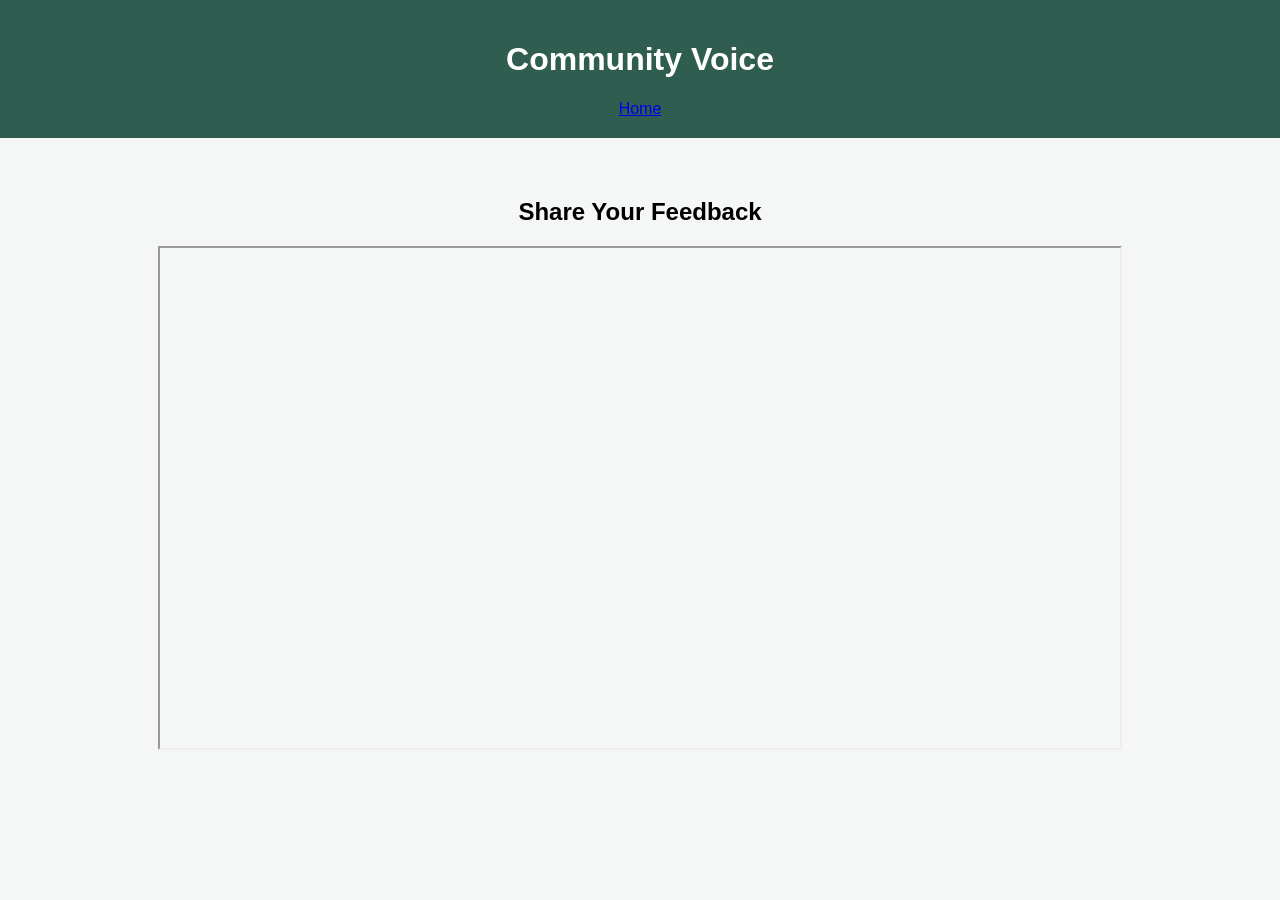
==== community.html @ 635e75b4 "Rename community.html.txt to community.html" ====
<!DOCTYPE html>
<html>
<head>
<meta charset="UTF-8">
<title>Community Voice</title>
<link rel="stylesheet" href="style.css">
</head>

<body>

<header>
<h1>Community Voice</h1>
<a href="index.html">Home</a>
</header>

<div class="section">
<h2>Share Your Feedback</h2>

<iframe 
src="https://docs.google.com/forms/d/e/你的表单ID/viewform?embedded=true"
width="80%" height="500">
</iframe>

</div>

</body>
</html>
---- style.css ----
body {
  font-family: Arial;
  margin: 0;
  background: #f4f7f5;
}

header {
  background: #2F5D50;
  color: white;
  padding: 20px;
  text-align: center;
}

nav a {
  margin: 10px;
  color: white;
  text-decoration: none;
}

.section {
  padding: 40px;
  text-align: center;
}

.card {
  background: white;
  padding: 20px;
  margin: 10px;
  display: inline-block;
  width: 200px;
  border-radius: 10px;
}

.button {
  background: #A7C4A0;
  padding: 10px;
  text-decoration: none;
  display: inline-block;
}
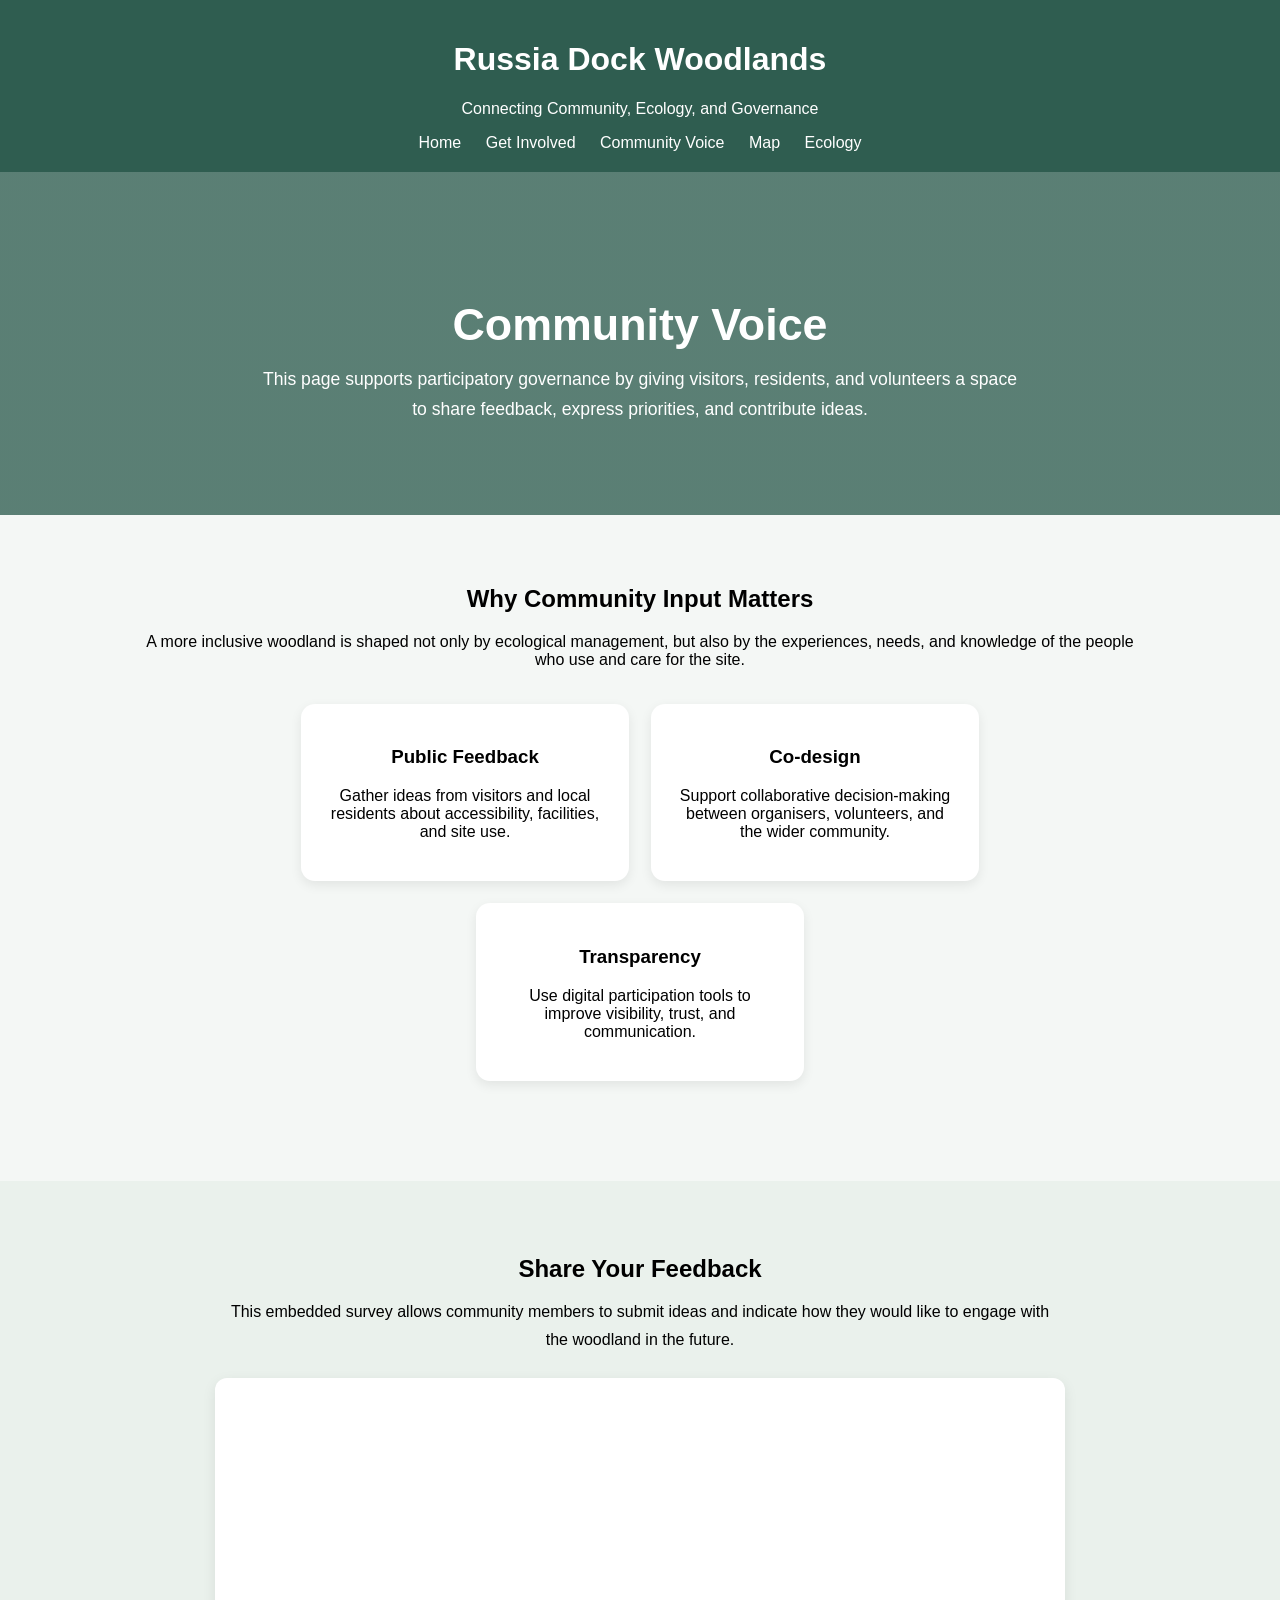
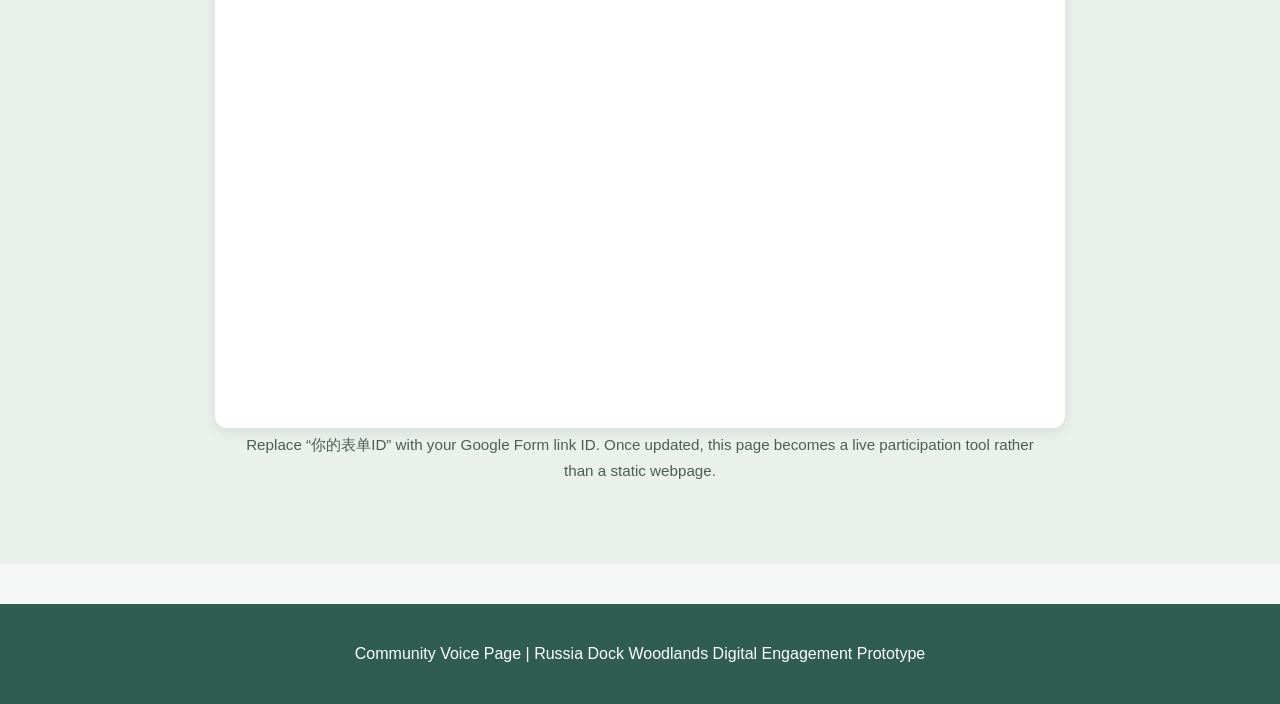
==== commit c8cdddd3: "Revamp community.html for improved design and feedback Updated the community page to enhance user en" ====
--- a/community.html
+++ b/community.html
@@ -1,27 +1,180 @@
 <!DOCTYPE html>
-<html>
+<html lang="en">
 <head>
-<meta charset="UTF-8">
-<title>Community Voice</title>
-<link rel="stylesheet" href="style.css">
+  <meta charset="UTF-8">
+  <meta name="viewport" content="width=device-width, initial-scale=1.0">
+  <title>Community Voice | Russia Dock Woodlands</title>
+  <link rel="stylesheet" href="style.css">
+  <style>
+    .page-hero {
+      background: linear-gradient(rgba(47,93,80,0.78), rgba(47,93,80,0.78)),
+        url('https://images.unsplash.com/photo-1517457373958-b7bdd4587205?auto=format&fit=crop&w=1400&q=80') center/cover no-repeat;
+      color: white;
+      text-align: center;
+      padding: 90px 20px;
+    }
+
+    .page-hero h1 {
+      font-size: 2.8rem;
+      margin-bottom: 15px;
+    }
+
+    .page-hero p {
+      max-width: 760px;
+      margin: 0 auto;
+      line-height: 1.7;
+      font-size: 1.1rem;
+    }
+
+    .content-wrap {
+      max-width: 1000px;
+      margin: 0 auto;
+      padding: 50px 20px;
+      text-align: center;
+    }
+
+    .info-boxes {
+      display: flex;
+      flex-wrap: wrap;
+      justify-content: center;
+      gap: 22px;
+      margin: 35px 0 20px;
+    }
+
+    .info-box {
+      background: white;
+      width: 280px;
+      padding: 24px;
+      border-radius: 14px;
+      box-shadow: 0 4px 12px rgba(0,0,0,0.08);
+    }
+
+    .form-section {
+      background: #eaf1ec;
+      padding: 55px 20px;
+      text-align: center;
+      margin-top: 30px;
+    }
+
+    .form-section h2 {
+      margin-bottom: 15px;
+    }
+
+    .form-section p {
+      max-width: 820px;
+      margin: 0 auto 25px;
+      line-height: 1.7;
+    }
+
+    iframe {
+      width: 85%;
+      max-width: 850px;
+      height: 650px;
+      border: none;
+      background: white;
+      border-radius: 12px;
+      box-shadow: 0 4px 14px rgba(0,0,0,0.08);
+    }
+
+    .note {
+      max-width: 820px;
+      margin: 25px auto 0;
+      font-size: 0.95rem;
+      color: #4b5d58;
+      line-height: 1.6;
+    }
+
+    footer {
+      background: #2F5D50;
+      color: white;
+      text-align: center;
+      padding: 25px 20px;
+      margin-top: 40px;
+    }
+
+    @media (max-width: 768px) {
+      .page-hero h1 {
+        font-size: 2.1rem;
+      }
+
+      iframe {
+        width: 95%;
+        height: 620px;
+      }
+
+      .info-box {
+        width: 90%;
+      }
+    }
+  </style>
 </head>
-
 <body>
 
-<header>
-<h1>Community Voice</h1>
-<a href="index.html">Home</a>
-</header>
+  <header>
+    <h1>Russia Dock Woodlands</h1>
+    <p>Connecting Community, Ecology, and Governance</p>
+    <nav>
+      <a href="index.html">Home</a>
+      <a href="involved.html">Get Involved</a>
+      <a href="community.html">Community Voice</a>
+      <a href="map.html">Map</a>
+      <a href="ecology.html">Ecology</a>
+    </nav>
+  </header>
 
-<div class="section">
-<h2>Share Your Feedback</h2>
+  <section class="page-hero">
+    <h1>Community Voice</h1>
+    <p>
+      This page supports participatory governance by giving visitors, residents, and
+      volunteers a space to share feedback, express priorities, and contribute ideas.
+    </p>
+  </section>
 
-<iframe 
-src="https://docs.google.com/forms/d/e/你的表单ID/viewform?embedded=true"
-width="80%" height="500">
-</iframe>
+  <section class="content-wrap">
+    <h2>Why Community Input Matters</h2>
+    <p>
+      A more inclusive woodland is shaped not only by ecological management, but also by
+      the experiences, needs, and knowledge of the people who use and care for the site.
+    </p>
 
-</div>
+    <div class="info-boxes">
+      <div class="info-box">
+        <h3>Public Feedback</h3>
+        <p>Gather ideas from visitors and local residents about accessibility, facilities, and site use.</p>
+      </div>
+
+      <div class="info-box">
+        <h3>Co-design</h3>
+        <p>Support collaborative decision-making between organisers, volunteers, and the wider community.</p>
+      </div>
+
+      <div class="info-box">
+        <h3>Transparency</h3>
+        <p>Use digital participation tools to improve visibility, trust, and communication.</p>
+      </div>
+    </div>
+  </section>
+
+  <section class="form-section">
+    <h2>Share Your Feedback</h2>
+    <p>
+      This embedded survey allows community members to submit ideas and indicate how they
+      would like to engage with the woodland in the future.
+    </p>
+
+    <iframe src="https://docs.google.com/forms/d/e/你的表单ID/viewform?embedded=true">
+      Loading…
+    </iframe>
+
+    <p class="note">
+      Replace “你的表单ID” with your Google Form link ID. Once updated, this page becomes a live
+      participation tool rather than a static webpage.
+    </p>
+  </section>
+
+  <footer>
+    <p>Community Voice Page | Russia Dock Woodlands Digital Engagement Prototype</p>
+  </footer>
 
 </body>
 </html>
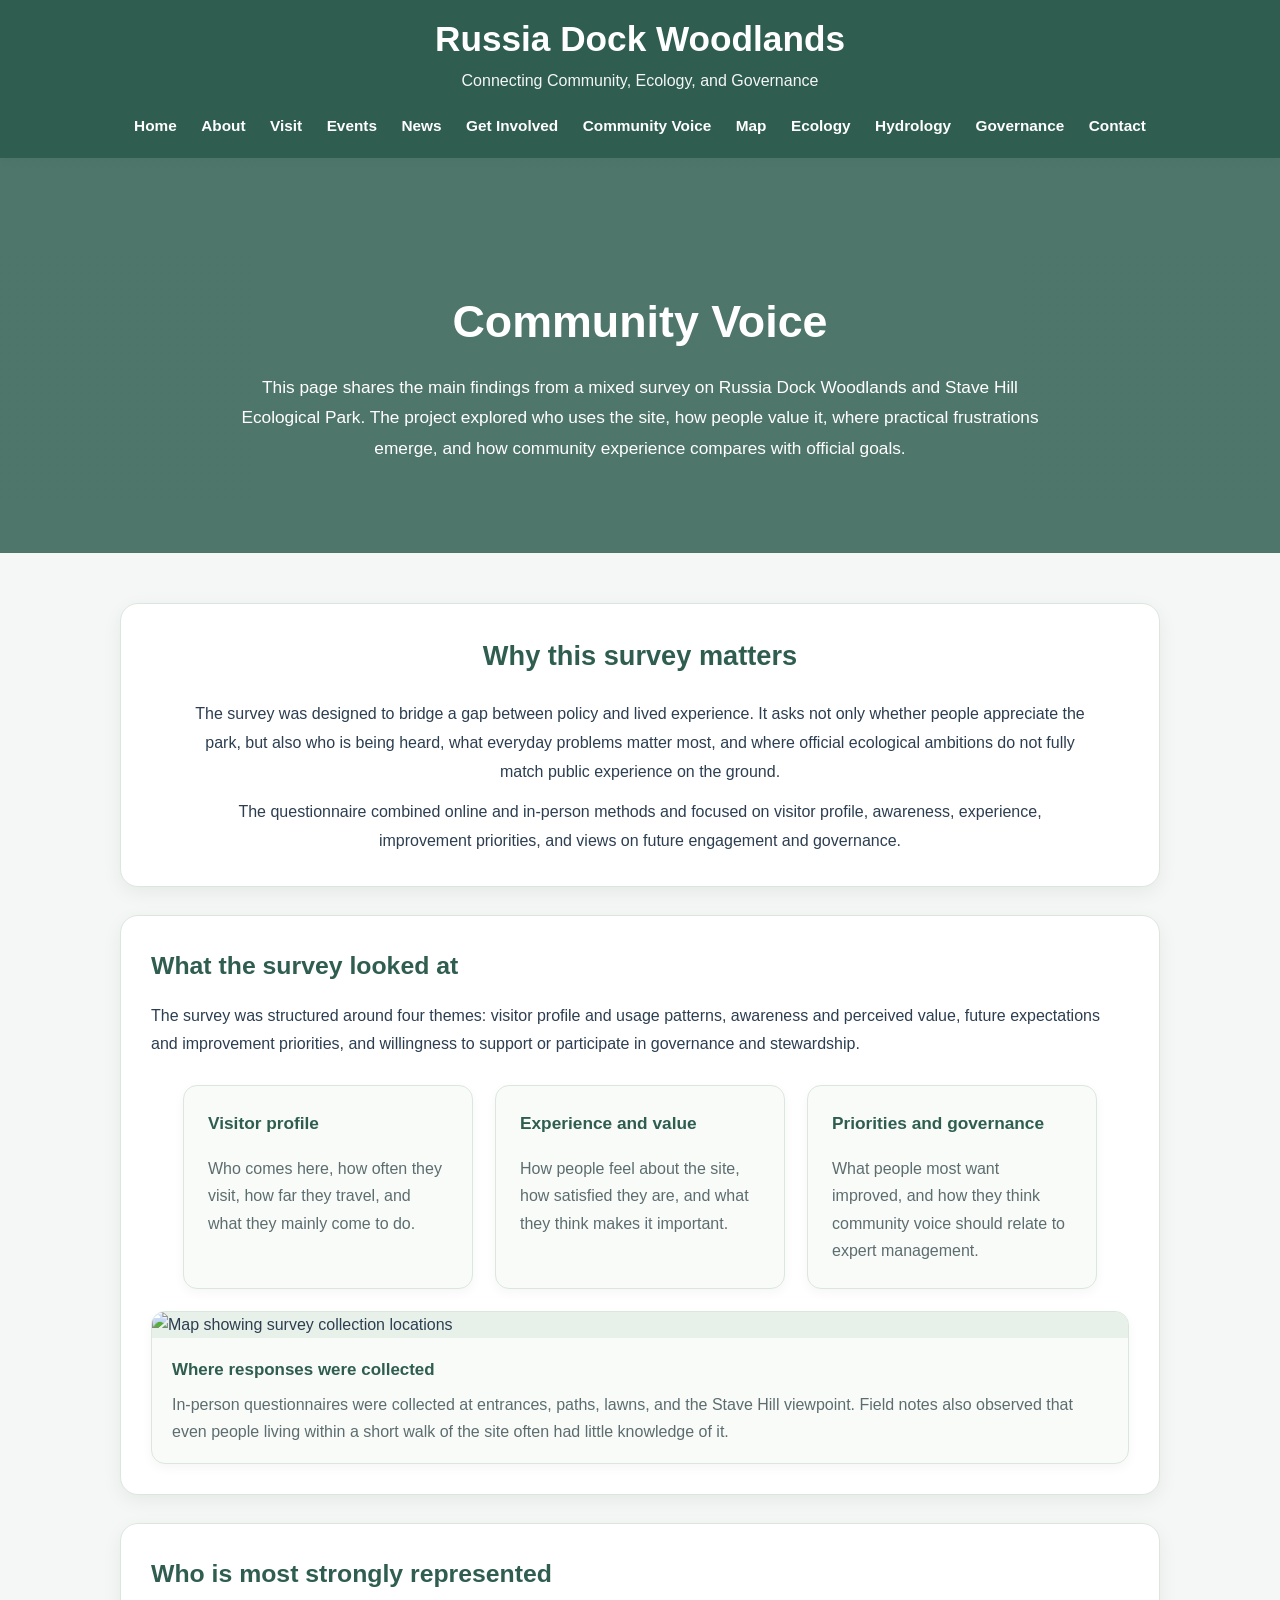
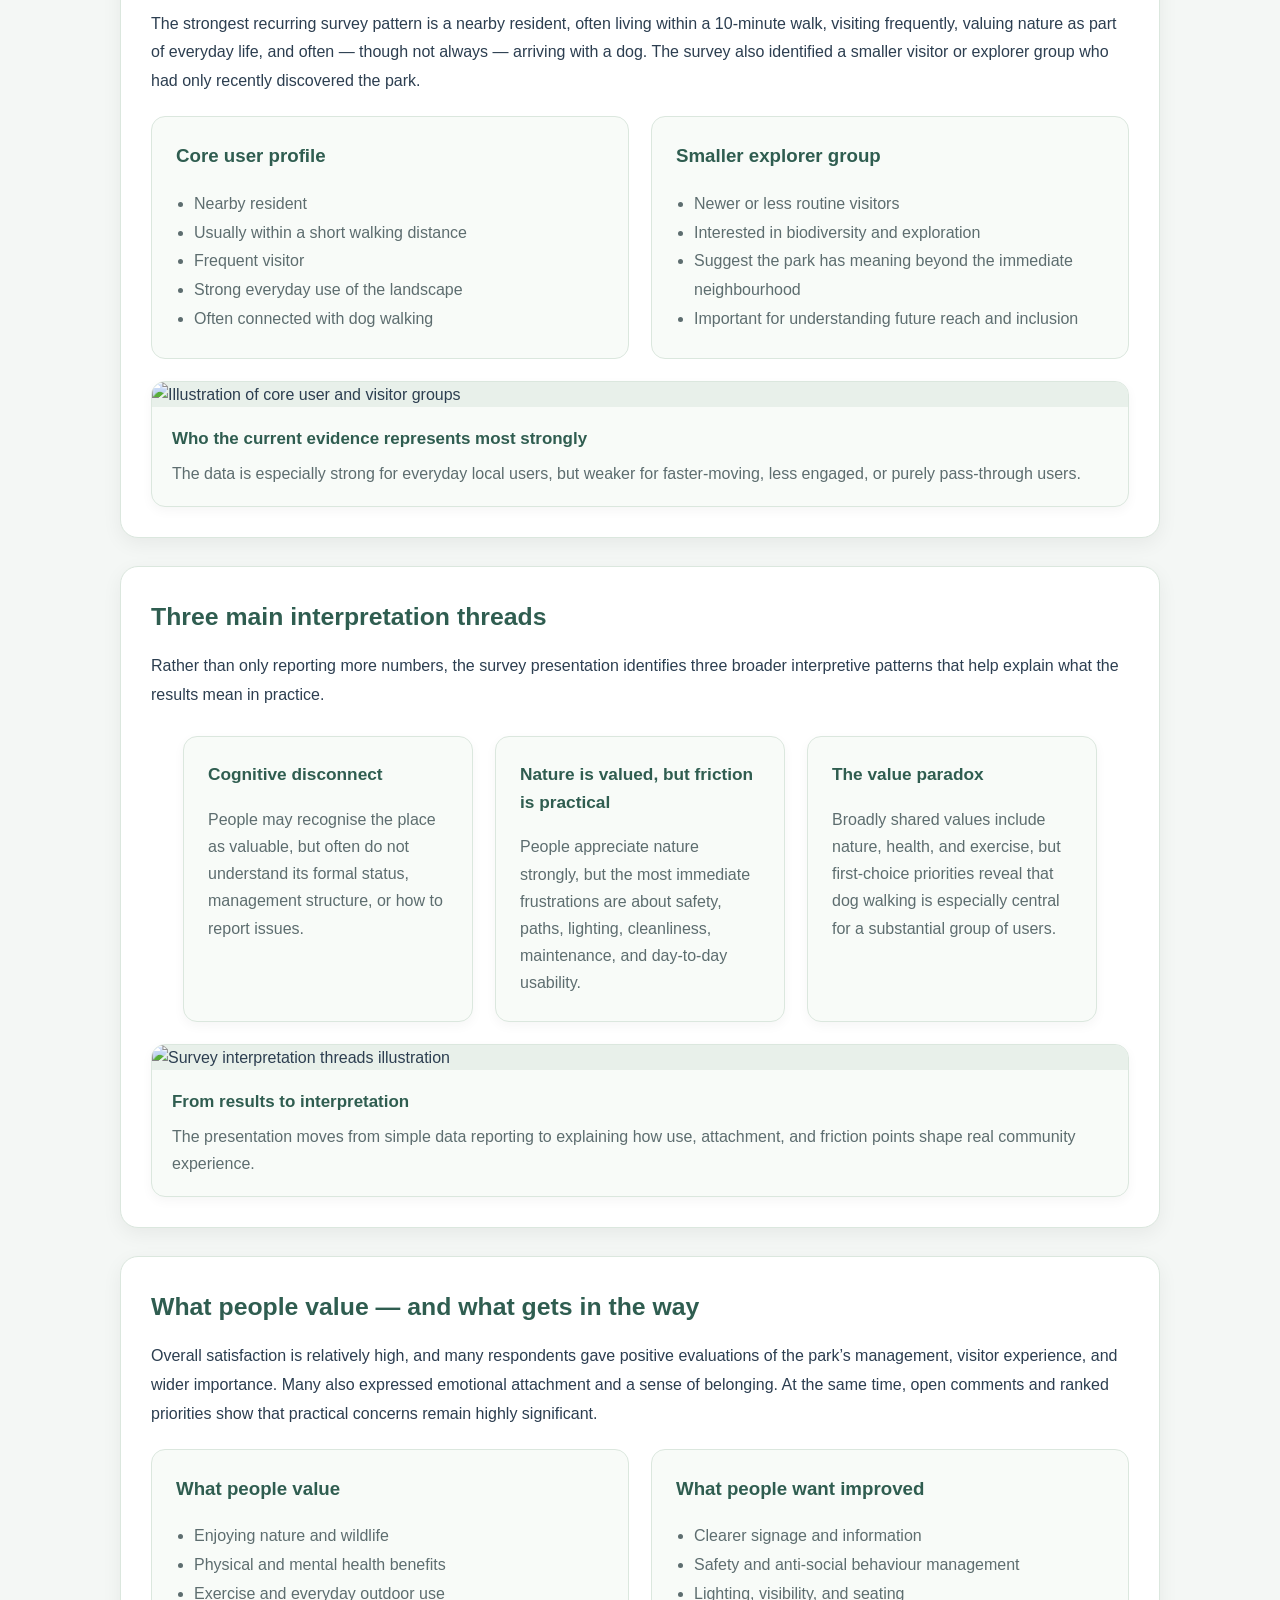
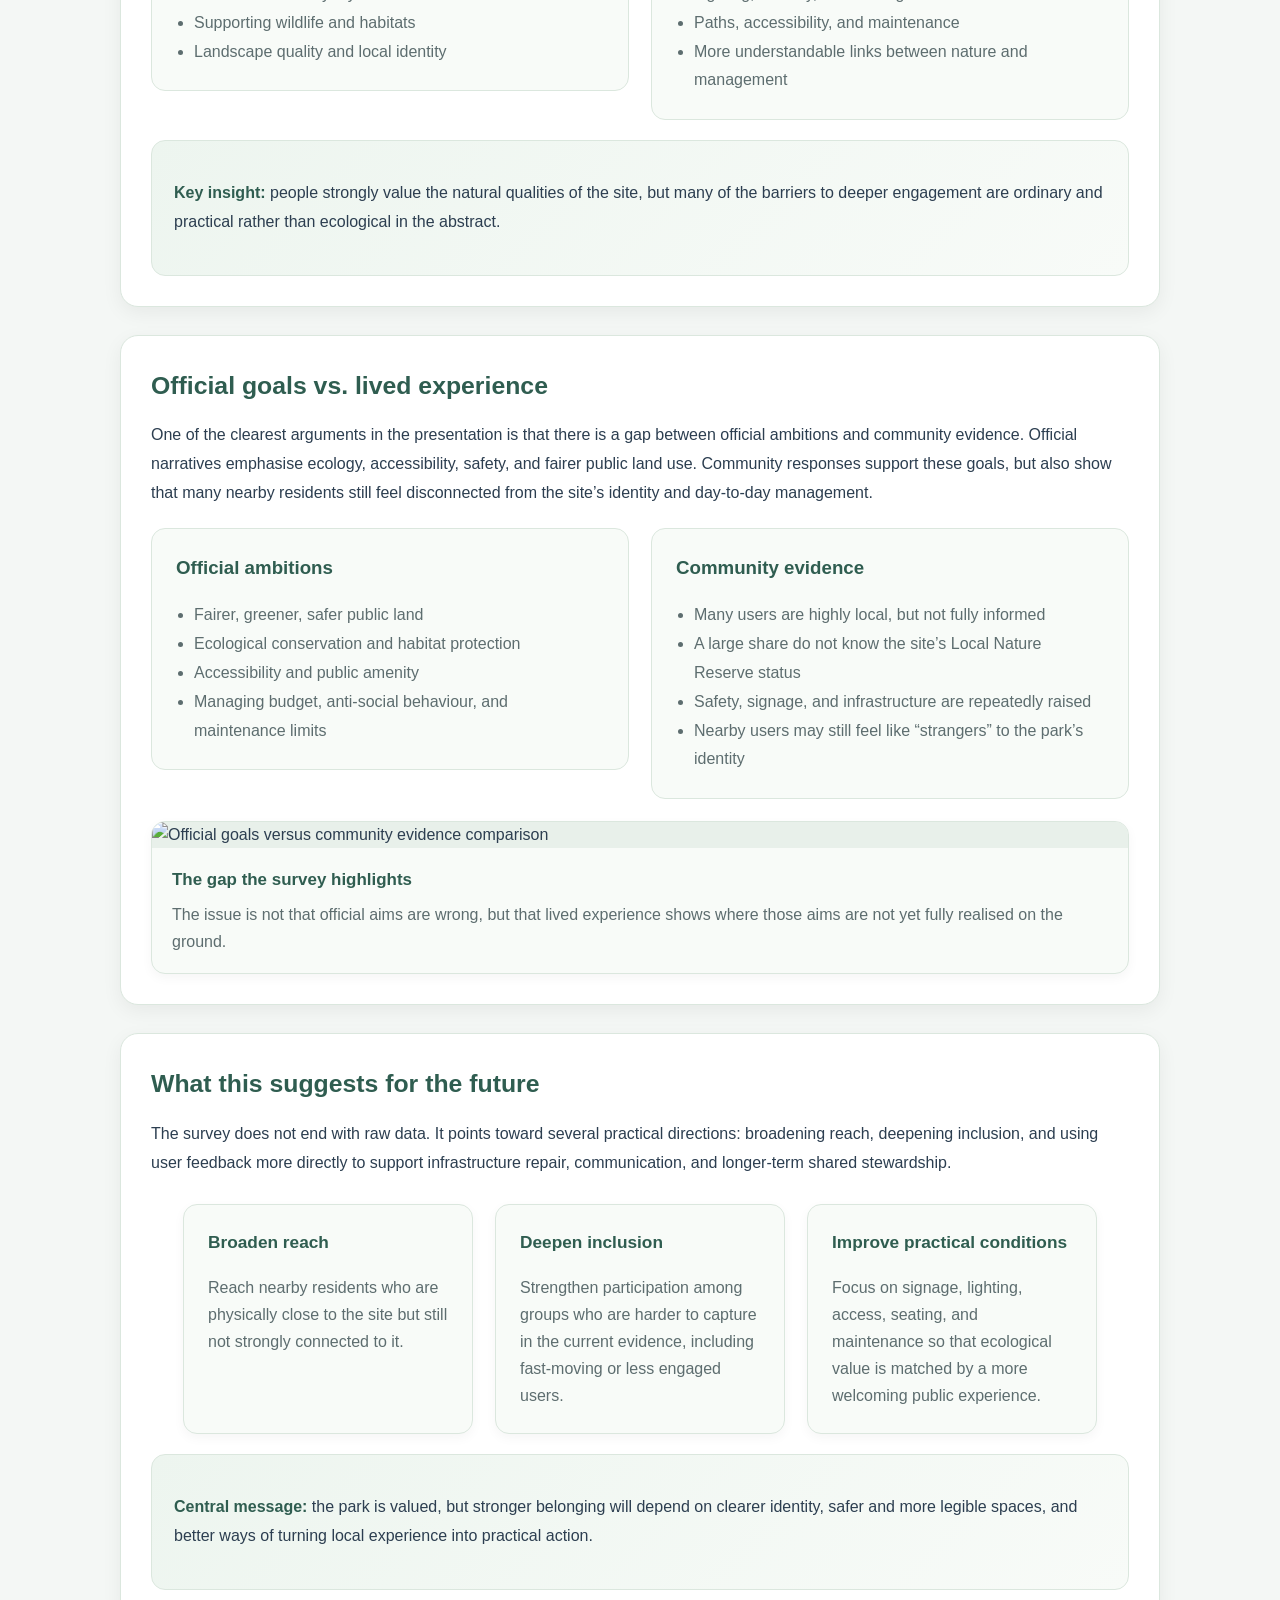
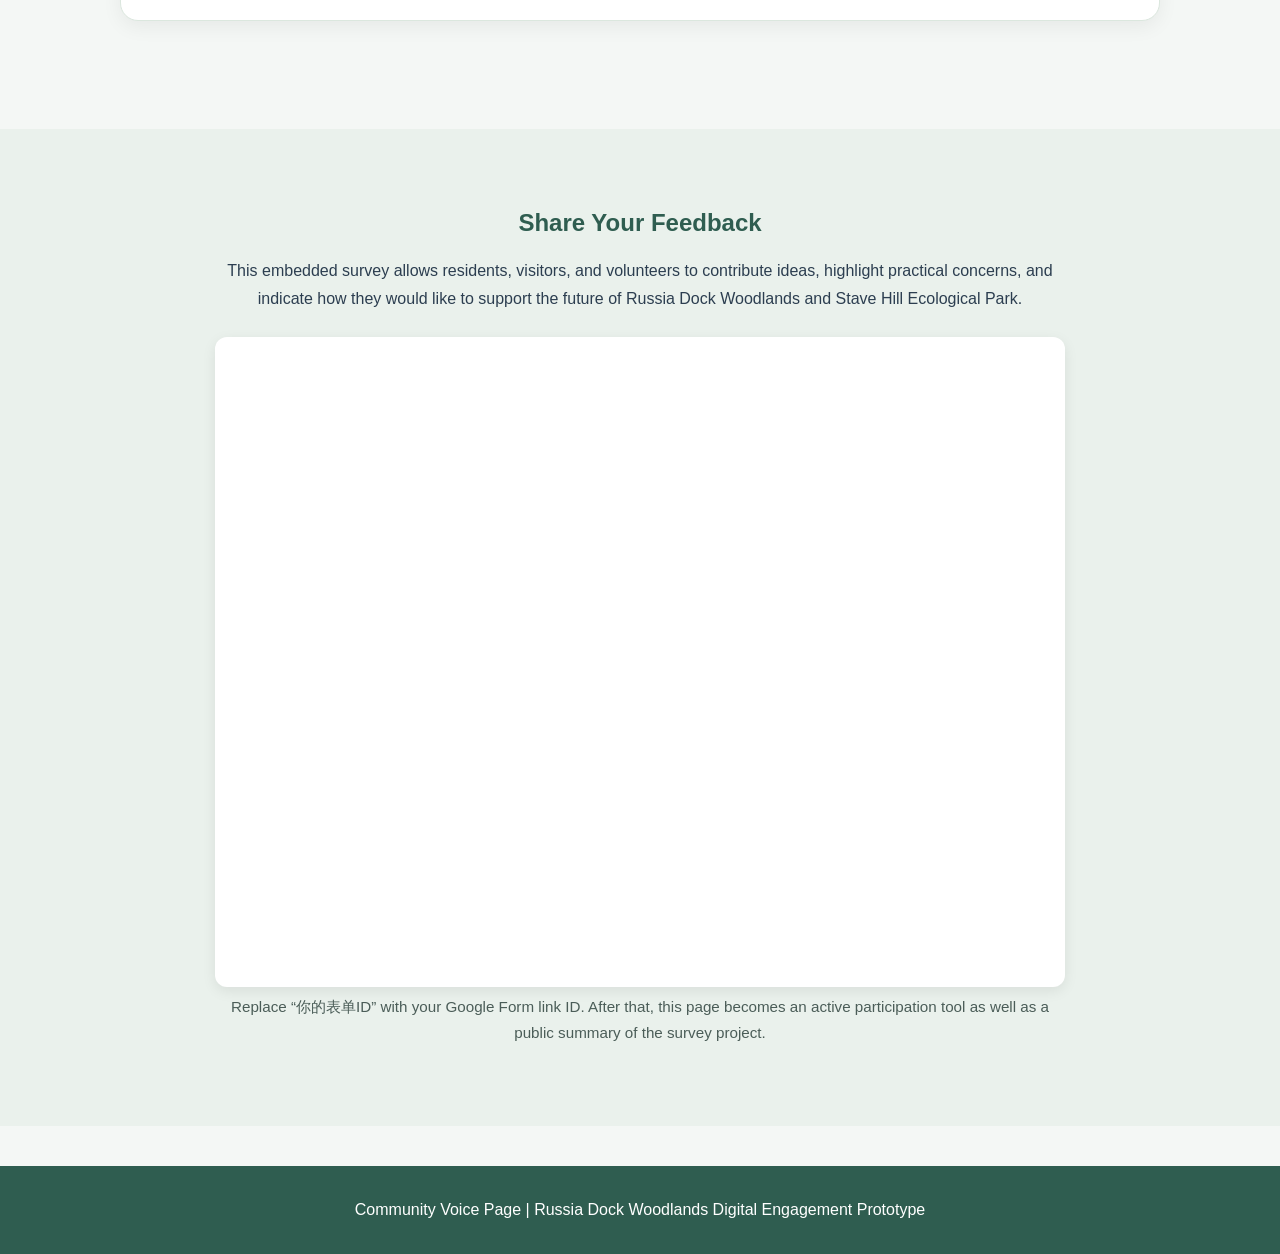
==== commit bcc8a566: "Update community.html" ====
--- a/community.html
+++ b/community.html
@@ -6,9 +6,30 @@
   <title>Community Voice | Russia Dock Woodlands</title>
   <link rel="stylesheet" href="style.css">
   <style>
+    :root {
+      --green-dark: #2F5D50;
+      --green-mid: #5f8a77;
+      --green-light: #A7C4A0;
+      --bg-soft: #F4F7F5;
+      --bg-panel: #ffffff;
+      --text-main: #2C3E50;
+      --text-soft: #5d6d6f;
+      --border-soft: #dbe7de;
+      --shadow-soft: 0 8px 24px rgba(0,0,0,0.06);
+      --radius-lg: 18px;
+      --radius-md: 12px;
+    }
+
+    body {
+      background: var(--bg-soft);
+      color: var(--text-main);
+      margin: 0;
+    }
+
     .page-hero {
-      background: linear-gradient(rgba(47,93,80,0.78), rgba(47,93,80,0.78)),
-        url('https://images.unsplash.com/photo-1517457373958-b7bdd4587205?auto=format&fit=crop&w=1400&q=80') center/cover no-repeat;
+      background:
+        linear-gradient(rgba(47,93,80,0.84), rgba(47,93,80,0.84)),
+        url("images/community/survey-hero.jpg") center/cover no-repeat;
       color: white;
       text-align: center;
       padding: 90px 20px;
@@ -20,17 +41,63 @@
     }
 
     .page-hero p {
-      max-width: 760px;
+      max-width: 820px;
       margin: 0 auto;
-      line-height: 1.7;
-      font-size: 1.1rem;
+      line-height: 1.75;
+      font-size: 1.08rem;
     }
 
     .content-wrap {
-      max-width: 1000px;
+      max-width: 1080px;
       margin: 0 auto;
       padding: 50px 20px;
+    }
+
+    .intro-box,
+    .section-panel {
+      background: white;
+      border-radius: 18px;
+      box-shadow: 0 6px 20px rgba(0,0,0,0.06);
+      border: 1px solid #dbe7de;
+    }
+
+    .intro-box {
+      padding: 30px;
+      margin-bottom: 28px;
       text-align: center;
+    }
+
+    .intro-box h2 {
+      margin-top: 0;
+      color: var(--green-dark);
+      font-size: 1.7rem;
+    }
+
+    .intro-box p {
+      max-width: 900px;
+      margin: 0 auto 12px;
+      line-height: 1.8;
+    }
+
+    .intro-box p:last-child {
+      margin-bottom: 0;
+    }
+
+    .section-panel {
+      padding: 30px;
+      margin-bottom: 28px;
+    }
+
+    .section-panel h2 {
+      margin-top: 0;
+      margin-bottom: 14px;
+      color: var(--green-dark);
+      font-size: 1.55rem;
+    }
+
+    .section-panel p {
+      line-height: 1.8;
+      color: var(--text-main);
     }
 
     .info-boxes {
@@ -38,15 +105,98 @@
       flex-wrap: wrap;
       justify-content: center;
       gap: 22px;
-      margin: 35px 0 20px;
+      margin: 26px 0 10px;
     }
 
     .info-box {
-      background: white;
-      width: 280px;
+      background: #f8fbf8;
+      width: 290px;
       padding: 24px;
       border-radius: 14px;
-      box-shadow: 0 4px 12px rgba(0,0,0,0.08);
+      border: 1px solid var(--border-soft);
+      box-shadow: 0 4px 12px rgba(0,0,0,0.04);
+    }
+
+    .info-box h3 {
+      margin-top: 0;
+      color: var(--green-dark);
+      font-size: 1.08rem;
+    }
+
+    .info-box p {
+      margin-bottom: 0;
+      color: var(--text-soft);
+      line-height: 1.7;
+    }
+
+    .two-column {
+      display: grid;
+      grid-template-columns: repeat(auto-fit, minmax(300px, 1fr));
+      gap: 22px;
+      margin-top: 20px;
+      align-items: start;
+    }
+
+    .text-card {
+      background: #f8fbf8;
+      border: 1px solid var(--border-soft);
+      border-radius: 14px;
+      padding: 24px;
+    }
+
+    .text-card h3 {
+      margin-top: 0;
+      color: var(--green-dark);
+    }
+
+    .text-card ul {
+      margin: 10px 0 0 18px;
+      padding: 0;
+      color: var(--text-soft);
+      line-height: 1.8;
+    }
+
+    .image-panel {
+      margin-top: 22px;
+      background: #f8fbf8;
+      border: 1px solid var(--border-soft);
+      border-radius: 14px;
+      overflow: hidden;
+      box-shadow: 0 4px 12px rgba(0,0,0,0.04);
+    }
+
+    .image-panel img {
+      width: 100%;
+      display: block;
+      background: #e8f0ea;
+    }
+
+    .image-caption {
+      padding: 18px 20px;
+    }
+
+    .image-caption h3 {
+      margin: 0 0 8px;
+      color: var(--green-dark);
+      font-size: 1.06rem;
+    }
+
+    .image-caption p {
+      margin: 0;
+      color: var(--text-soft);
+      line-height: 1.7;
+    }
+
+    .highlight-box {
+      background: linear-gradient(135deg, #edf5ef, #f8fbf8);
+      border: 1px solid var(--border-soft);
+      border-radius: 14px;
+      padding: 22px;
+      margin-top: 20px;
+    }
+
+    .highlight-box strong {
+      color: var(--green-dark);
     }
 
     .form-section {
@@ -58,10 +208,11 @@
 
     .form-section h2 {
       margin-bottom: 15px;
+      color: var(--green-dark);
     }
 
     .form-section p {
-      max-width: 820px;
+      max-width: 860px;
       margin: 0 auto 25px;
       line-height: 1.7;
     }
@@ -105,6 +256,15 @@
       .info-box {
         width: 90%;
       }
+
+      .content-wrap {
+        padding: 36px 16px;
+      }
+
+      .section-panel,
+      .intro-box {
+        padding: 22px 18px;
+      }
     }
   </style>
 </head>
@@ -115,51 +275,295 @@
     <p>Connecting Community, Ecology, and Governance</p>
     <nav>
       <a href="index.html">Home</a>
+      <a href="about.html">About</a>
+      <a href="visit.html">Visit</a>
+      <a href="events.html">Events</a>
+      <a href="news.html">News</a>
       <a href="involved.html">Get Involved</a>
       <a href="community.html">Community Voice</a>
       <a href="map.html">Map</a>
       <a href="ecology.html">Ecology</a>
+      <a href="hydrology.html">Hydrology</a>
+      <a href="governance.html">Governance</a>
+      <a href="contact.html">Contact</a>
     </nav>
   </header>
 
   <section class="page-hero">
     <h1>Community Voice</h1>
     <p>
-      This page supports participatory governance by giving visitors, residents, and
-      volunteers a space to share feedback, express priorities, and contribute ideas.
+      This page shares the main findings from a mixed survey on Russia Dock Woodlands and
+      Stave Hill Ecological Park. The project explored who uses the site, how people value it,
+      where practical frustrations emerge, and how community experience compares with official goals.
     </p>
   </section>
 
   <section class="content-wrap">
-    <h2>Why Community Input Matters</h2>
-    <p>
-      A more inclusive woodland is shaped not only by ecological management, but also by
-      the experiences, needs, and knowledge of the people who use and care for the site.
-    </p>
-
-    <div class="info-boxes">
-      <div class="info-box">
-        <h3>Public Feedback</h3>
-        <p>Gather ideas from visitors and local residents about accessibility, facilities, and site use.</p>
-      </div>
-
-      <div class="info-box">
-        <h3>Co-design</h3>
-        <p>Support collaborative decision-making between organisers, volunteers, and the wider community.</p>
-      </div>
-
-      <div class="info-box">
-        <h3>Transparency</h3>
-        <p>Use digital participation tools to improve visibility, trust, and communication.</p>
-      </div>
-    </div>
+
+    <section class="intro-box">
+      <h2>Why this survey matters</h2>
+      <p>
+        The survey was designed to bridge a gap between policy and lived experience. It asks not only
+        whether people appreciate the park, but also who is being heard, what everyday problems matter most,
+        and where official ecological ambitions do not fully match public experience on the ground.
+      </p>
+      <p>
+        The questionnaire combined online and in-person methods and focused on visitor profile, awareness,
+        experience, improvement priorities, and views on future engagement and governance.
+      </p>
+    </section>
+
+    <section class="section-panel">
+      <h2>What the survey looked at</h2>
+      <p>
+        The survey was structured around four themes: visitor profile and usage patterns, awareness and perceived value,
+        future expectations and improvement priorities, and willingness to support or participate in governance and stewardship.
+      </p>
+
+      <div class="info-boxes">
+        <div class="info-box">
+          <h3>Visitor profile</h3>
+          <p>Who comes here, how often they visit, how far they travel, and what they mainly come to do.</p>
+        </div>
+
+        <div class="info-box">
+          <h3>Experience and value</h3>
+          <p>How people feel about the site, how satisfied they are, and what they think makes it important.</p>
+        </div>
+
+        <div class="info-box">
+          <h3>Priorities and governance</h3>
+          <p>What people most want improved, and how they think community voice should relate to expert management.</p>
+        </div>
+      </div>
+
+      <div class="image-panel">
+        <img src="images/community/survey-map.jpg" alt="Map showing survey collection locations">
+        <div class="image-caption">
+          <h3>Where responses were collected</h3>
+          <p>
+            In-person questionnaires were collected at entrances, paths, lawns, and the Stave Hill viewpoint.
+            Field notes also observed that even people living within a short walk of the site often had little knowledge of it.
+          </p>
+        </div>
+      </div>
+    </section>
+
+    <section class="section-panel">
+      <h2>Who is most strongly represented</h2>
+      <p>
+        The strongest recurring survey pattern is a nearby resident, often living within a 10-minute walk,
+        visiting frequently, valuing nature as part of everyday life, and often — though not always — arriving with a dog.
+        The survey also identified a smaller visitor or explorer group who had only recently discovered the park.
+      </p>
+
+      <div class="two-column">
+        <div class="text-card">
+          <h3>Core user profile</h3>
+          <ul>
+            <li>Nearby resident</li>
+            <li>Usually within a short walking distance</li>
+            <li>Frequent visitor</li>
+            <li>Strong everyday use of the landscape</li>
+            <li>Often connected with dog walking</li>
+          </ul>
+        </div>
+
+        <div class="text-card">
+          <h3>Smaller explorer group</h3>
+          <ul>
+            <li>Newer or less routine visitors</li>
+            <li>Interested in biodiversity and exploration</li>
+            <li>Suggest the park has meaning beyond the immediate neighbourhood</li>
+            <li>Important for understanding future reach and inclusion</li>
+          </ul>
+        </div>
+      </div>
+
+      <div class="image-panel">
+        <img src="images/community/core-users.jpg" alt="Illustration of core user and visitor groups">
+        <div class="image-caption">
+          <h3>Who the current evidence represents most strongly</h3>
+          <p>
+            The data is especially strong for everyday local users, but weaker for faster-moving, less engaged,
+            or purely pass-through users.
+          </p>
+        </div>
+      </div>
+    </section>
+
+    <section class="section-panel">
+      <h2>Three main interpretation threads</h2>
+      <p>
+        Rather than only reporting more numbers, the survey presentation identifies three broader interpretive patterns
+        that help explain what the results mean in practice.
+      </p>
+
+      <div class="info-boxes">
+        <div class="info-box">
+          <h3>Cognitive disconnect</h3>
+          <p>
+            People may recognise the place as valuable, but often do not understand its formal status,
+            management structure, or how to report issues.
+          </p>
+        </div>
+
+        <div class="info-box">
+          <h3>Nature is valued, but friction is practical</h3>
+          <p>
+            People appreciate nature strongly, but the most immediate frustrations are about safety,
+            paths, lighting, cleanliness, maintenance, and day-to-day usability.
+          </p>
+        </div>
+
+        <div class="info-box">
+          <h3>The value paradox</h3>
+          <p>
+            Broadly shared values include nature, health, and exercise, but first-choice priorities reveal
+            that dog walking is especially central for a substantial group of users.
+          </p>
+        </div>
+      </div>
+
+      <div class="image-panel">
+        <img src="images/community/parallel-threads.jpg" alt="Survey interpretation threads illustration">
+        <div class="image-caption">
+          <h3>From results to interpretation</h3>
+          <p>
+            The presentation moves from simple data reporting to explaining how use, attachment, and friction points
+            shape real community experience.
+          </p>
+        </div>
+      </div>
+    </section>
+
+    <section class="section-panel">
+      <h2>What people value — and what gets in the way</h2>
+      <p>
+        Overall satisfaction is relatively high, and many respondents gave positive evaluations of the park’s management,
+        visitor experience, and wider importance. Many also expressed emotional attachment and a sense of belonging.
+        At the same time, open comments and ranked priorities show that practical concerns remain highly significant.
+      </p>
+
+      <div class="two-column">
+        <div class="text-card">
+          <h3>What people value</h3>
+          <ul>
+            <li>Enjoying nature and wildlife</li>
+            <li>Physical and mental health benefits</li>
+            <li>Exercise and everyday outdoor use</li>
+            <li>Supporting wildlife and habitats</li>
+            <li>Landscape quality and local identity</li>
+          </ul>
+        </div>
+
+        <div class="text-card">
+          <h3>What people want improved</h3>
+          <ul>
+            <li>Clearer signage and information</li>
+            <li>Safety and anti-social behaviour management</li>
+            <li>Lighting, visibility, and seating</li>
+            <li>Paths, accessibility, and maintenance</li>
+            <li>More understandable links between nature and management</li>
+          </ul>
+        </div>
+      </div>
+
+      <div class="highlight-box">
+        <p>
+          <strong>Key insight:</strong> people strongly value the natural qualities of the site, but many of the barriers
+          to deeper engagement are ordinary and practical rather than ecological in the abstract.
+        </p>
+      </div>
+    </section>
+
+    <section class="section-panel">
+      <h2>Official goals vs. lived experience</h2>
+      <p>
+        One of the clearest arguments in the presentation is that there is a gap between official ambitions and community evidence.
+        Official narratives emphasise ecology, accessibility, safety, and fairer public land use. Community responses support these goals,
+        but also show that many nearby residents still feel disconnected from the site’s identity and day-to-day management.
+      </p>
+
+      <div class="two-column">
+        <div class="text-card">
+          <h3>Official ambitions</h3>
+          <ul>
+            <li>Fairer, greener, safer public land</li>
+            <li>Ecological conservation and habitat protection</li>
+            <li>Accessibility and public amenity</li>
+            <li>Managing budget, anti-social behaviour, and maintenance limits</li>
+          </ul>
+        </div>
+
+        <div class="text-card">
+          <h3>Community evidence</h3>
+          <ul>
+            <li>Many users are highly local, but not fully informed</li>
+            <li>A large share do not know the site’s Local Nature Reserve status</li>
+            <li>Safety, signage, and infrastructure are repeatedly raised</li>
+            <li>Nearby users may still feel like “strangers” to the park’s identity</li>
+          </ul>
+        </div>
+      </div>
+
+      <div class="image-panel">
+        <img src="images/community/official-vs-community.jpg" alt="Official goals versus community evidence comparison">
+        <div class="image-caption">
+          <h3>The gap the survey highlights</h3>
+          <p>
+            The issue is not that official aims are wrong, but that lived experience shows where those aims are not yet fully realised on the ground.
+          </p>
+        </div>
+      </div>
+    </section>
+
+    <section class="section-panel">
+      <h2>What this suggests for the future</h2>
+      <p>
+        The survey does not end with raw data. It points toward several practical directions: broadening reach,
+        deepening inclusion, and using user feedback more directly to support infrastructure repair, communication,
+        and longer-term shared stewardship.
+      </p>
+
+      <div class="info-boxes">
+        <div class="info-box">
+          <h3>Broaden reach</h3>
+          <p>
+            Reach nearby residents who are physically close to the site but still not strongly connected to it.
+          </p>
+        </div>
+
+        <div class="info-box">
+          <h3>Deepen inclusion</h3>
+          <p>
+            Strengthen participation among groups who are harder to capture in the current evidence, including fast-moving or less engaged users.
+          </p>
+        </div>
+
+        <div class="info-box">
+          <h3>Improve practical conditions</h3>
+          <p>
+            Focus on signage, lighting, access, seating, and maintenance so that ecological value is matched by a more welcoming public experience.
+          </p>
+        </div>
+      </div>
+
+      <div class="highlight-box">
+        <p>
+          <strong>Central message:</strong> the park is valued, but stronger belonging will depend on clearer identity,
+          safer and more legible spaces, and better ways of turning local experience into practical action.
+        </p>
+      </div>
+    </section>
+
   </section>
 
   <section class="form-section">
     <h2>Share Your Feedback</h2>
     <p>
-      This embedded survey allows community members to submit ideas and indicate how they
-      would like to engage with the woodland in the future.
+      This embedded survey allows residents, visitors, and volunteers to contribute ideas, highlight practical concerns,
+      and indicate how they would like to support the future of Russia Dock Woodlands and Stave Hill Ecological Park.
     </p>
 
     <iframe src="https://docs.google.com/forms/d/e/你的表单ID/viewform?embedded=true">
@@ -167,8 +571,7 @@
     </iframe>
 
     <p class="note">
-      Replace “你的表单ID” with your Google Form link ID. Once updated, this page becomes a live
-      participation tool rather than a static webpage.
+      Replace “你的表单ID” with your Google Form link ID. After that, this page becomes an active participation tool as well as a public summary of the survey project.
     </p>
   </section>
 
--- a/style.css
+++ b/style.css
@@ -1,39 +1,361 @@
+/* ========= Global Styles ========= */
+:root {
+  --green-dark: #2F5D50;
+  --green-mid: #5f8a77;
+  --green-light: #A7C4A0;
+  --bg-soft: #F4F7F5;
+  --bg-panel: #ffffff;
+  --text-main: #24352d;
+  --text-soft: #5f6f68;
+  --border-soft: #dbe7de;
+  --shadow-soft: 0 6px 18px rgba(0, 0, 0, 0.08);
+  --shadow-hover: 0 10px 24px rgba(0, 0, 0, 0.12);
+  --radius-lg: 16px;
+  --radius-md: 10px;
+  --radius-sm: 6px;
+}
+
+* {
+  box-sizing: border-box;
+}
+
+html {
+  scroll-behavior: smooth;
+}
+
 body {
-  font-family: Arial;
   margin: 0;
-  background: #f4f7f5;
-}
-
+  font-family: "Segoe UI", Arial, sans-serif;
+  background: var(--bg-soft);
+  color: var(--text-main);
+  line-height: 1.6;
+}
+
+/* ========= Header ========= */
 header {
-  background: #2F5D50;
+  background: var(--green-dark);
   color: white;
-  padding: 20px;
-  text-align: center;
+  padding: 18px 20px 14px;
+  text-align: center;
+  box-shadow: 0 2px 10px rgba(0, 0, 0, 0.08);
+}
+
+header h1 {
+  margin: 0;
+  font-size: 2.2rem;
+  line-height: 1.2;
+}
+
+header p {
+  margin: 8px 0 14px;
+  font-size: 1rem;
+  opacity: 0.95;
+}
+
+nav {
+  margin-top: 8px;
 }
 
 nav a {
-  margin: 10px;
+  display: inline-block;
   color: white;
   text-decoration: none;
-}
-
+  margin: 6px 10px;
+  font-weight: 600;
+  font-size: 0.96rem;
+  transition: opacity 0.2s ease, transform 0.2s ease;
+}
+
+nav a:hover {
+  opacity: 0.85;
+  transform: translateY(-1px);
+}
+
+/* ========= Hero ========= */
+.hero {
+  background:
+    linear-gradient(rgba(47, 93, 80, 0.72), rgba(47, 93, 80, 0.72)),
+    url('https://images.unsplash.com/photo-1441974231531-c6227db76b6e?auto=format&fit=crop&w=1400&q=80')
+    center/cover no-repeat;
+  color: white;
+  text-align: center;
+  padding: 110px 20px;
+}
+
+.hero h2 {
+  font-size: 2.7rem;
+  margin-bottom: 16px;
+  line-height: 1.2;
+}
+
+.hero p {
+  max-width: 820px;
+  margin: 0 auto 24px;
+  font-size: 1.08rem;
+  line-height: 1.8;
+}
+
+/* ========= Buttons ========= */
+.button,
+.button-primary,
+.button-secondary {
+  display: inline-block;
+  text-decoration: none;
+  font-weight: 700;
+  border-radius: var(--radius-sm);
+  transition: all 0.2s ease;
+  cursor: pointer;
+}
+
+.button,
+.button-primary {
+  background: var(--green-light);
+  color: #1d2a24;
+  padding: 12px 22px;
+  margin: 6px;
+}
+
+.button:hover,
+.button-primary:hover {
+  opacity: 0.94;
+  transform: translateY(-1px);
+}
+
+.button.secondary,
+.button-secondary {
+  background: white;
+  color: var(--green-dark);
+  border: 1px solid rgba(255, 255, 255, 0.25);
+  padding: 12px 22px;
+  margin: 6px;
+}
+
+.button-secondary {
+  border: 1px solid var(--green-mid);
+}
+
+.button.secondary:hover,
+.button-secondary:hover {
+  background: #f2f7f3;
+  transform: translateY(-1px);
+}
+
+/* ========= Sections ========= */
 .section {
-  padding: 40px;
-  text-align: center;
+  max-width: 1100px;
+  margin: 0 auto;
+  padding: 60px 20px;
+}
+
+.section.center {
+  text-align: center;
+}
+
+.section h2 {
+  color: var(--green-dark);
+  margin-top: 0;
+  margin-bottom: 16px;
+}
+
+.section p {
+  color: var(--text-main);
+  line-height: 1.8;
+}
+
+/* ========= Grid & Cards ========= */
+.grid {
+  display: flex;
+  flex-wrap: wrap;
+  justify-content: center;
+  gap: 24px;
+  margin-top: 30px;
 }
 
 .card {
+  background: var(--bg-panel);
+  width: 300px;
+  padding: 24px;
+  border-radius: var(--radius-lg);
+  box-shadow: var(--shadow-soft);
+  border: 1px solid var(--border-soft);
+  transition: transform 0.2s ease, box-shadow 0.2s ease;
+}
+
+.card:hover {
+  transform: translateY(-4px);
+  box-shadow: var(--shadow-hover);
+}
+
+.card img {
+  width: 100%;
+  height: 190px;
+  object-fit: cover;
+  border-radius: var(--radius-md);
+  margin-bottom: 14px;
+}
+
+.card h3 {
+  margin-top: 0;
+  margin-bottom: 10px;
+  color: var(--green-dark);
+}
+
+.card p {
+  color: var(--text-soft);
+  margin-bottom: 18px;
+}
+
+/* ========= Highlight Section ========= */
+.highlight {
+  background: #e7efe9;
+  padding: 60px 20px;
+}
+
+.highlight-inner {
+  max-width: 950px;
+  margin: 0 auto;
+  text-align: center;
+}
+
+.highlight h2 {
+  color: var(--green-dark);
+  margin-top: 0;
+}
+
+.highlight p {
+  color: var(--text-main);
+  line-height: 1.8;
+}
+
+/* ========= News ========= */
+.news-list {
+  max-width: 900px;
+  margin: 30px auto 0;
+}
+
+.news-item {
+  background: var(--bg-panel);
+  padding: 22px;
+  border-radius: 12px;
+  margin-bottom: 18px;
+  box-shadow: 0 4px 10px rgba(0, 0, 0, 0.07);
+  border: 1px solid var(--border-soft);
+}
+
+.news-item h4 {
+  margin: 0 0 8px;
+  color: var(--green-dark);
+}
+
+.news-item p {
+  margin-bottom: 0;
+  color: var(--text-soft);
+}
+
+.news-date {
+  font-size: 0.9rem;
+  color: var(--text-soft);
+  margin-bottom: 10px;
+}
+
+/* ========= Forms ========= */
+form {
+  max-width: 640px;
+  margin: 20px auto;
+}
+
+input,
+textarea,
+select,
+button {
+  font-family: inherit;
+}
+
+input,
+textarea,
+select {
+  width: 100%;
+  padding: 12px 14px;
+  margin-bottom: 14px;
+  border: 1px solid var(--border-soft);
+  border-radius: var(--radius-sm);
   background: white;
-  padding: 20px;
-  margin: 10px;
-  display: inline-block;
-  width: 200px;
-  border-radius: 10px;
-}
-
-.button {
-  background: #A7C4A0;
-  padding: 10px;
-  text-decoration: none;
-  display: inline-block;
-}+  color: var(--text-main);
+}
+
+textarea {
+  min-height: 140px;
+  resize: vertical;
+}
+
+button {
+  background: var(--green-light);
+  color: #1d2a24;
+  border: none;
+  padding: 12px 20px;
+  border-radius: var(--radius-sm);
+  font-weight: 700;
+  cursor: pointer;
+  transition: all 0.2s ease;
+}
+
+button:hover {
+  opacity: 0.94;
+  transform: translateY(-1px);
+}
+
+/* ========= Embedded Content ========= */
+iframe {
+  max-width: 100%;
+  border-radius: 12px;
+}
+
+/* ========= Footer ========= */
+footer {
+  background: #24352d;
+  color: white;
+  text-align: center;
+  padding: 30px 20px;
+  margin-top: 20px;
+}
+
+footer p {
+  margin: 6px 0;
+}
+
+.small {
+  font-size: 0.95rem;
+  color: #d7e4dc;
+}
+
+/* ========= Responsive ========= */
+@media (max-width: 768px) {
+  header h1 {
+    font-size: 1.8rem;
+  }
+
+  .hero {
+    padding: 80px 18px;
+  }
+
+  .hero h2 {
+    font-size: 2rem;
+  }
+
+  .hero p {
+    font-size: 1rem;
+  }
+
+  nav a {
+    margin: 6px 8px;
+    font-size: 0.92rem;
+  }
+
+  .card {
+    width: 88%;
+  }
+
+  .section {
+    padding: 46px 18px;
+  }
+}
